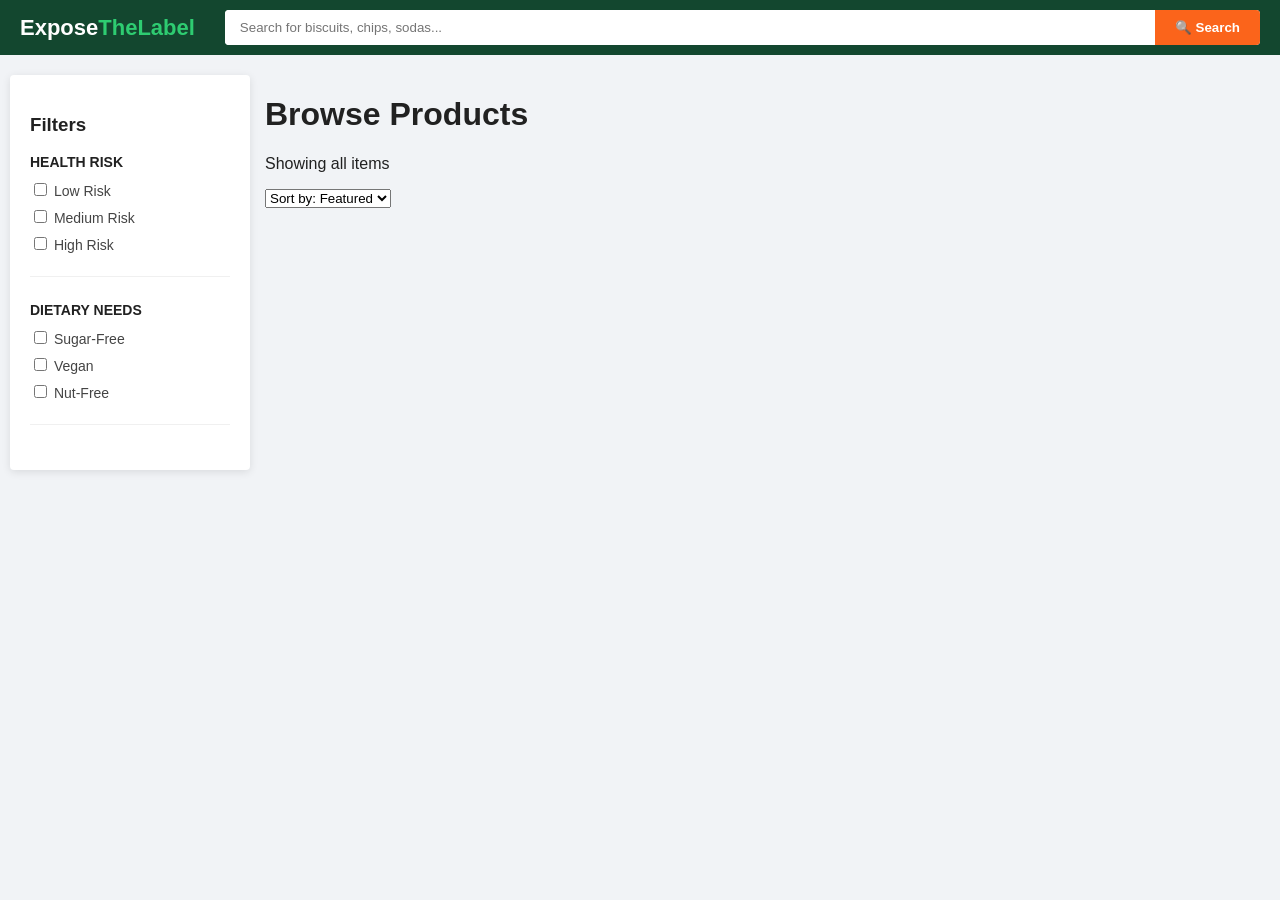
==== category.html @ d837c310 "Tikku_Files" ====
<!DOCTYPE html>
<html lang="en">
<head>
    <meta charset="UTF-8">
    <meta name="viewport" content="width=device-width, initial-scale=1.0">
    <title>Expose The Label - Browse</title>
    <link rel="stylesheet" href="category.css" />
</head>
<body>
    <nav class="top-nav">
        <div class="nav-content">
            <a class="logo-text" href="index.html">Expose<span>TheLabel</span></a>
            <div class="search-wrapper">
                <div class="search-bar-container">
                    <input id="productSearch" type="search" placeholder="Search for biscuits, chips, sodas..." />
                    <button class="search-icon-btn">🔍 Search</button>
                </div>
            </div>
        </div>
    </nav>

    <div class="main-layout">
        <aside class="sidebar">
            <h3>Filters</h3>
            <div class="filter-group">
                <h4>Health Risk</h4>
                <label><input type="checkbox" class="filter-risk" value="Low"> Low Risk</label>
                <label><input type="checkbox" class="filter-risk" value="Medium"> Medium Risk</label>
                <label><input type="checkbox" class="filter-risk" value="High"> High Risk</label>
            </div>
            <div class="filter-group">
                <h4>Dietary Needs</h4>
                <label><input type="checkbox"> Sugar-Free</label>
                <label><input type="checkbox"> Vegan</label>
                <label><input type="checkbox"> Nut-Free</label>
            </div>
        </aside>

        <main class="content-area">
            <header class="content-header">
                <div>
                    <h1 id="categoryTitle">Category</h1>
                    <p id="resultCount">Showing all items</p>
                </div>
                <div class="sort-options">
                    <select id="sortProducts">
                        <option value="default">Sort by: Featured</option>
                        <option value="risk-low">Risk: Low to High</option>
                        <option value="calories">Lowest Calories</option>
                    </select>
                </div>
            </header>

            <div id="product-container" class="product-grid">
                </div>
        </main>
    </div>

    <script src="products.js"></script>
    <script src="category.js"></script>
</body>
</html>
---- category.css ----
:root {
    --bg-1: #f1f3f6; /* Flipkart-style light grey bg */
    --accent-1: #4f9f66;
    --accent-2: #2d7f51;
    --surface: #ffffff;
    --text-main: #212121;
    --text-muted: #878787;
    --card-shadow: 0 2px 8px rgba(0,0,0,0.1);
    
    --high-risk: #ff4d4d;
    --mid-risk: #ffa500;
    --low-risk: #2ecc71;
}

body {
    margin: 0;
    font-family: Roboto, Arial, sans-serif;
    background-color: var(--bg-1);
    color: var(--text-main);
}

/* Navbar Enhancement */
.top-nav {
    background: #13472f;
    padding: 10px 0;
    color: white;
    position: sticky;
    top: 0;
    z-index: 1000;
}

.nav-content {
    max-width: 1300px;
    margin: 0 auto;
    display: flex;
    align-items: center;
    gap: 30px;
    padding: 0 20px;
}

.logo-text {
    color: white;
    text-decoration: none;
    font-size: 22px;
    font-weight: 800;
}
.logo-text span { color: var(--low-risk); }

.search-wrapper { flex: 1; }

.search-bar-container {
    display: flex;
    background: white;
    border-radius: 4px;
    overflow: hidden;
}

.search-bar-container input {
    flex: 1;
    border: none;
    padding: 10px 15px;
    outline: none;
}

.search-icon-btn {
    background: #fb641b; /* Accent orange for visibility */
    border: none;
    color: white;
    padding: 0 20px;
    cursor: pointer;
    font-weight: bold;
}

/* Layout */
.main-layout {
    max-width: 1300px;
    margin: 20px auto;
    display: grid;
    grid-template-columns: 240px 1fr;
    gap: 15px;
    padding: 0 10px;
}

/* Sidebar */
.sidebar {
    background: white;
    padding: 20px;
    border-radius: 4px;
    height: fit-content;
    box-shadow: var(--card-shadow);
}

.filter-group {
    margin-bottom: 25px;
    border-bottom: 1px solid #f0f0f0;
    padding-bottom: 15px;
}

.filter-group h4 { margin: 0 0 10px; font-size: 14px; text-transform: uppercase; }

.filter-group label {
    display: block;
    font-size: 14px;
    margin-bottom: 8px;
    cursor: pointer;
    color: #444;
}

/* Product Grid */
.product-grid {
    display: grid;
    grid-template-columns: repeat(auto-fill, minmax(230px, 1fr));
    gap: 12px;
}

.product-card {
    background: white;
    border-radius: 4px;
    padding: 15px;
    transition: box-shadow 0.3s;
    display: flex;
    flex-direction: column;
    position: relative;
    border: 1px solid transparent;
}

.product-card:hover {
    box-shadow: 0 8px 16px rgba(0,0,0,0.15);
    border-color: #f0f0f0;
}

.product-image-container {
    width: 100%;
    height: 180px;
    margin-bottom: 15px;
}

.product-image {
    width: 100%;
    height: 100%;
    object-fit: contain;
}

.product-brand {
    color: var(--text-muted);
    font-size: 12px;
    font-weight: bold;
    margin: 0;
}

.product-name {
    font-size: 16px;
    margin: 5px 0;
    height: 40px;
    overflow: hidden;
    display: -webkit-box;
    -webkit-line-clamp: 2;
    -webkit-box-orient: vertical;
}

.risk-tag {
    font-size: 11px;
    font-weight: bold;
    padding: 2px 8px;
    border-radius: 2px;
    color: white;
    width: fit-content;
}

.nutrition-preview {
    font-size: 12px;
    color: #666;
    margin: 10px 0;
    border-top: 1px solid #f9f9f9;
    padding-top: 8px;
}

.btn-view-details {
    margin-top: auto;
    background: var(--accent-1);
    color: white;
    border: none;
    padding: 8px;
    border-radius: 4px;
    font-weight: bold;
    cursor: pointer;
}

/* Risk Backgrounds */
.risk-High { background: var(--high-risk); }
.risk-Medium { background: var(--mid-risk); }
.risk-Low { background: var(--low-risk); }
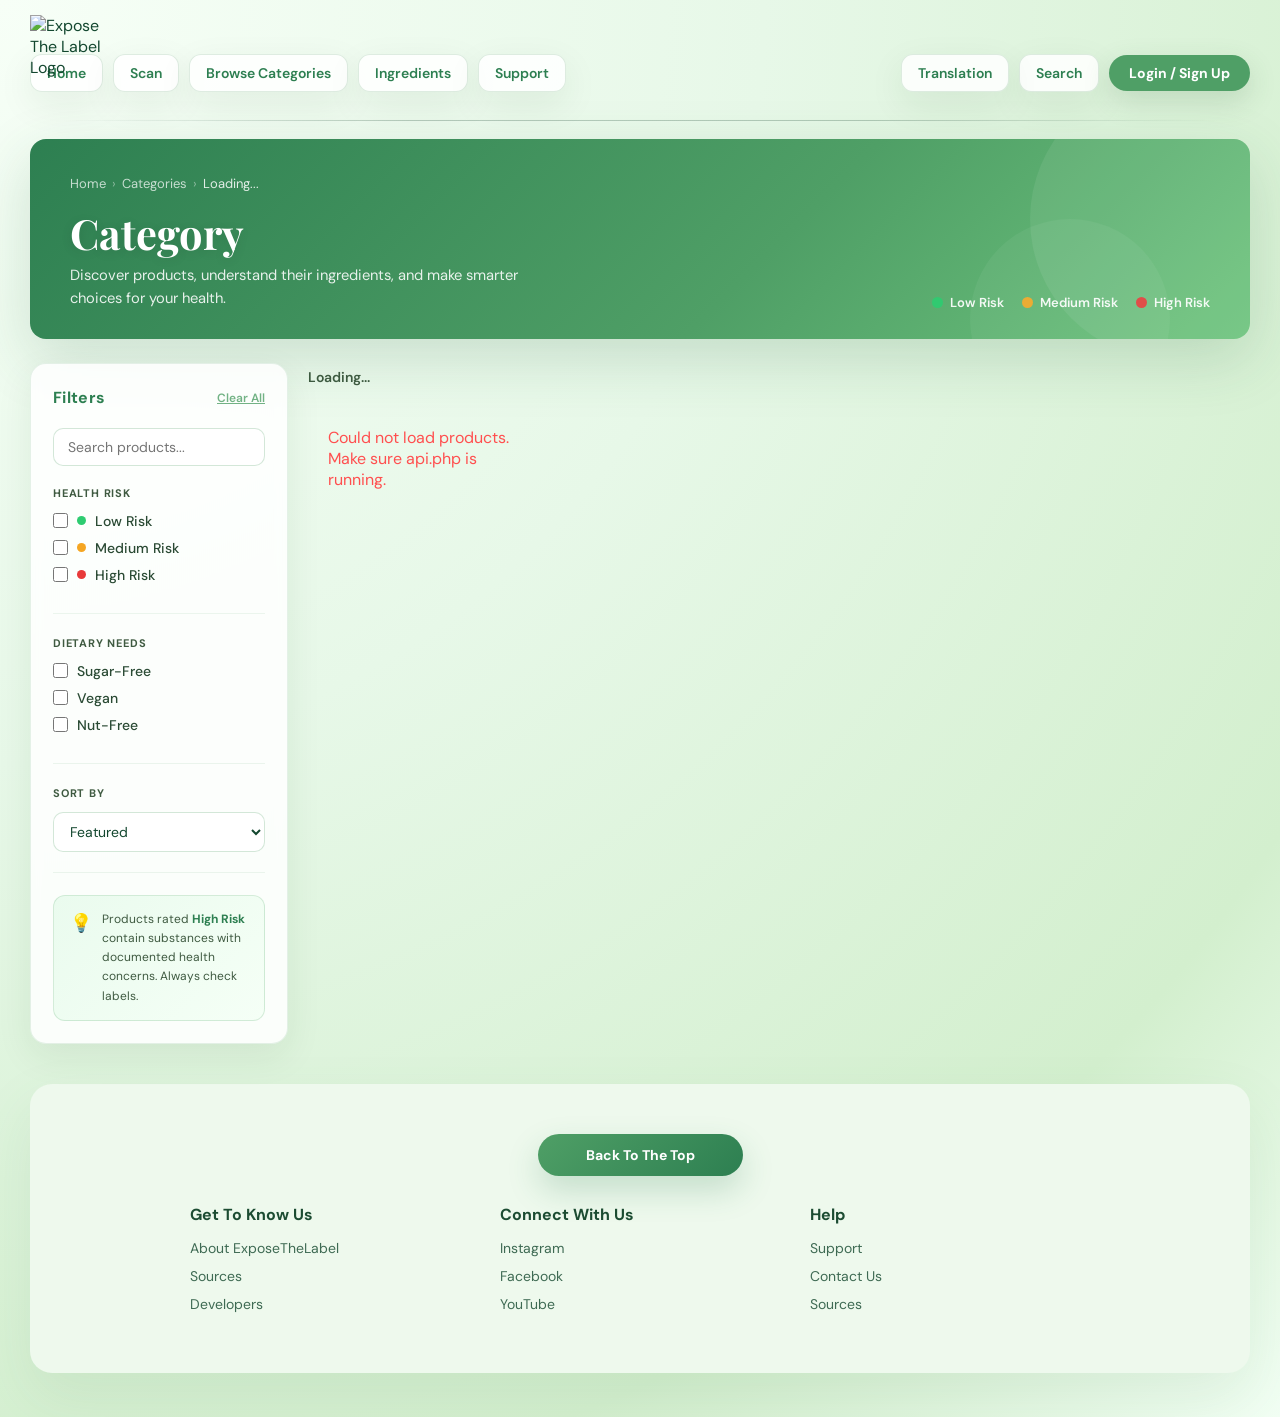
==== commit 6e95e221: "MySQL connection" ====
--- a/category.html
+++ b/category.html
@@ -3,60 +3,180 @@
 <head>
     <meta charset="UTF-8">
     <meta name="viewport" content="width=device-width, initial-scale=1.0">
-    <title>Expose The Label - Browse</title>
+    <title>Browse — Expose The Label</title>
     <link rel="stylesheet" href="category.css" />
+    <link href="https://fonts.googleapis.com/css2?family=DM+Sans:ital,wght@0,400;0,500;0,600;0,700;1,400&family=Playfair+Display:wght@700&display=swap" rel="stylesheet">
 </head>
 <body>
-    <nav class="top-nav">
-        <div class="nav-content">
-            <a class="logo-text" href="index.html">Expose<span>TheLabel</span></a>
-            <div class="search-wrapper">
-                <div class="search-bar-container">
-                    <input id="productSearch" type="search" placeholder="Search for biscuits, chips, sodas..." />
-                    <button class="search-icon-btn">🔍 Search</button>
+
+    <img id="Logo" src="logo.png" alt="Expose The Label Logo" />
+
+    <div class="page-container">
+
+        <div id="TopNavRow">
+            <div class="nav-group-left">
+                <button id="HomeButton" onclick="window.location.href='index.html'">Home</button>
+                <button id="ScanButton" onclick="window.location.href='scan.html'">Scan</button>
+
+                <div class="dropdown">
+                    <button class="dropbtn">Browse Categories</button>
+                    <div class="dropdown-content">
+                        <a href="category.html?cat=Biscuits">Biscuits</a>
+                        <a href="category.html?cat=Snacks">Snacks</a>
+                        <a href="category.html?cat=Potato%20Chips">Potato Chips</a>
+                        <a href="category.html?cat=Soft%20Drinks">Soft Drinks</a>
+                        <a href="category.html?cat=Energy%20Drinks">Energy Drinks</a>
+                        <a href="category.html?cat=Instant%20Noodles">Instant Noodles</a>
+                        <a href="category.html?cat=Breakfast%20Cereals">Breakfast Cereals</a>
+                        <a href="category.html?cat=Chocolates">Chocolates</a>
+                        <a href="category.html?cat=Ice%20Creams">Ice Creams</a>
+                        <a href="category.html?cat=Packaged%20Juices">Packaged Juices</a>
+                    </div>
+                </div>
+
+                <div class="dropdown">
+                    <button class="dropbtn">Ingredients</button>
+                    <div class="dropdown-content">
+                        <a href="#">Find Safer Alternatives</a>
+                        <a href="#">How It Works?</a>
+                        <a href="#">Risk Levels</a>
+                    </div>
+                </div>
+
+                <div class="dropdown">
+                    <button class="dropbtn">Support</button>
+                    <div class="dropdown-content">
+                        <a href="#">Sources</a>
+                        <a href="#">Submit a Product</a>
+                        <a href="#">Report an Issue</a>
+                    </div>
+                </div>
+            </div>
+
+            <div class="nav-group-right">
+                <div class="dropdown">
+                    <button class="nav-btn dropbtn">Translation</button>
+                    <div class="dropdown-content dropdown-right">
+                        <a href="#">Arabic</a>
+                        <a href="#">Hindi</a>
+                        <a href="#">English</a>
+                        <a href="#">Spanish</a>
+                    </div>
+                </div>
+                <button class="nav-btn">Search</button>
+                <button class="LoginSignUp" onclick="window.location.href='Login.html'">Login / Sign Up</button>
+            </div>
+        </div>
+
+        <div class="line"></div>
+
+        <div class="category-hero">
+            <div class="breadcrumb">
+                <a href="index.html">Home</a>
+                <span class="breadcrumb-sep">›</span>
+                <a href="index.html">Categories</a>
+                <span class="breadcrumb-sep">›</span>
+                <span id="breadcrumbCurrent">Loading...</span>
+            </div>
+            <div class="hero-inner">
+                <div class="hero-text">
+                    <h1 id="categoryTitle">Category</h1>
+                    <p id="categorySubtitle">Discover products, understand their ingredients, and make smarter choices for your health.</p>
+                </div>
+                <div class="risk-legend">
+                    <div class="legend-item"><span class="legend-dot dot-low"></span>Low Risk</div>
+                    <div class="legend-item"><span class="legend-dot dot-medium"></span>Medium Risk</div>
+                    <div class="legend-item"><span class="legend-dot dot-high"></span>High Risk</div>
+                </div>
+            </div>
+            <div id="riskSummaryBar" class="risk-summary-bar" style="display:none;"></div>
+        </div>
+
+        <div class="browse-layout">
+
+            <aside class="sidebar">
+                <div class="sidebar-header">
+                    <h3>Filters</h3>
+                    <button class="btn-clear-filters" id="clearFilters">Clear All</button>
+                </div>
+
+                <div class="search-box-wrap">
+                    <input id="productSearch" type="search" placeholder="Search products..." class="sidebar-search" />
+                </div>
+
+                <div class="filter-group">
+                    <h4>Health Risk</h4>
+                    <label class="filter-label">
+                        <input type="checkbox" class="filter-risk" value="Low">
+                        <span class="dot dot-low"></span> Low Risk
+                    </label>
+                    <label class="filter-label">
+                        <input type="checkbox" class="filter-risk" value="Medium">
+                        <span class="dot dot-medium"></span> Medium Risk
+                    </label>
+                    <label class="filter-label">
+                        <input type="checkbox" class="filter-risk" value="High">
+                        <span class="dot dot-high"></span> High Risk
+                    </label>
+                </div>
+
+                <div class="filter-group">
+                    <h4>Dietary Needs</h4>
+                    <label class="filter-label"><input type="checkbox"> Sugar-Free</label>
+                    <label class="filter-label"><input type="checkbox"> Vegan</label>
+                    <label class="filter-label"><input type="checkbox"> Nut-Free</label>
+                </div>
+
+                <div class="filter-group">
+                    <h4>Sort By</h4>
+                    <select id="sortProducts" class="sidebar-select">
+                        <option value="default">Featured</option>
+                        <option value="risk-low">Risk: Low → High</option>
+                        <option value="calories">Lowest Calories</option>
+                    </select>
+                </div>
+
+                <div class="sidebar-tip">
+                    <span class="tip-icon">💡</span>
+                    <p>Products rated <strong>High Risk</strong> contain substances with documented health concerns. Always check labels.</p>
+                </div>
+            </aside>
+
+            <main class="content-area">
+                <div class="content-toolbar">
+                    <p id="resultCount" class="result-count">Loading...</p>
+                </div>
+                <div id="product-container" class="product-grid"></div>
+            </main>
+
+        </div>
+
+        <div class="EndOfMainPage">
+            <button class="BackToTop" onclick="window.scrollTo({top:0,behavior:'smooth'})">Back To The Top</button>
+            <div class="footer-container">
+                <div class="footer-column">
+                    <h2>Get To Know Us</h2>
+                    <a href="#">About ExposeTheLabel</a>
+                    <a href="#">Sources</a>
+                    <a href="#">Developers</a>
+                </div>
+                <div class="footer-column">
+                    <h2>Connect With Us</h2>
+                    <a href="#">Instagram</a>
+                    <a href="#">Facebook</a>
+                    <a href="#">YouTube</a>
+                </div>
+                <div class="footer-column">
+                    <h2>Help</h2>
+                    <a href="#">Support</a>
+                    <a href="#">Contact Us</a>
+                    <a href="#">Sources</a>
                 </div>
             </div>
         </div>
-    </nav>
 
-    <div class="main-layout">
-        <aside class="sidebar">
-            <h3>Filters</h3>
-            <div class="filter-group">
-                <h4>Health Risk</h4>
-                <label><input type="checkbox" class="filter-risk" value="Low"> Low Risk</label>
-                <label><input type="checkbox" class="filter-risk" value="Medium"> Medium Risk</label>
-                <label><input type="checkbox" class="filter-risk" value="High"> High Risk</label>
-            </div>
-            <div class="filter-group">
-                <h4>Dietary Needs</h4>
-                <label><input type="checkbox"> Sugar-Free</label>
-                <label><input type="checkbox"> Vegan</label>
-                <label><input type="checkbox"> Nut-Free</label>
-            </div>
-        </aside>
-
-        <main class="content-area">
-            <header class="content-header">
-                <div>
-                    <h1 id="categoryTitle">Category</h1>
-                    <p id="resultCount">Showing all items</p>
-                </div>
-                <div class="sort-options">
-                    <select id="sortProducts">
-                        <option value="default">Sort by: Featured</option>
-                        <option value="risk-low">Risk: Low to High</option>
-                        <option value="calories">Lowest Calories</option>
-                    </select>
-                </div>
-            </header>
-
-            <div id="product-container" class="product-grid">
-                </div>
-        </main>
     </div>
 
-    <script src="products.js"></script>
     <script src="category.js"></script>
 </body>
 </html>
--- a/category.css
+++ b/category.css
@@ -1,192 +1,693 @@
+@import url('https://fonts.googleapis.com/css2?family=DM+Sans:ital,wght@0,400;0,500;0,600;0,700;1,400&family=Playfair+Display:wght@700&display=swap');
+
 :root {
-    --bg-1: #f1f3f6; /* Flipkart-style light grey bg */
+    --bg-1: #f7fff7;
+    --bg-2: #e7f8e8;
     --accent-1: #4f9f66;
     --accent-2: #2d7f51;
+    --muted: #3f5a41;
     --surface: #ffffff;
-    --text-main: #212121;
-    --text-muted: #878787;
-    --card-shadow: 0 2px 8px rgba(0,0,0,0.1);
-    
-    --high-risk: #ff4d4d;
-    --mid-risk: #ffa500;
+    --glass: rgba(255,255,255,0.86);
+    --card-shadow: 0 12px 36px rgba(30,60,30,0.08);
+    --high-risk: #e83a3a;
+    --mid-risk: #e07b00;
     --low-risk: #2ecc71;
-}
+    --text-main: #13472f;
+    --text-muted: #5a7a65;
+    --border: rgba(79,159,102,0.14);
+    --radius: 16px;
+}
+
+*, *::before, *::after { box-sizing: border-box; margin: 0; padding: 0; }
 
 body {
-    margin: 0;
-    font-family: Roboto, Arial, sans-serif;
-    background-color: var(--bg-1);
+    font-family: 'DM Sans', 'Segoe UI', system-ui, sans-serif;
+    background: radial-gradient(circle at top left, var(--bg-1) 0%, var(--bg-2) 40%, #d3efce 80%, #f2fff4 100%);
     color: var(--text-main);
-}
-
-/* Navbar Enhancement */
-.top-nav {
-    background: #13472f;
+    min-height: 100vh;
+    -webkit-font-smoothing: antialiased;
+}
+
+#Logo {
+    position: absolute;
+    top: 15px;
+    left: 30px;
+    width: 90px;
+    z-index: 100;
+}
+
+.page-container {
+    max-width: 1260px;
+    margin: 24px auto;
+    padding: 20px;
+}
+
+#TopNavRow {
+    display: flex;
+    justify-content: space-between;
+    align-items: center;
+    width: 100%;
     padding: 10px 0;
-    color: white;
+}
+
+.nav-group-left,
+.nav-group-right {
+    display: flex;
+    gap: 10px;
+    align-items: center;
+}
+
+button {
+    padding: 9px 16px;
+    border: 1px solid rgba(94,161,113,0.2);
+    background-color: var(--glass);
+    color: var(--accent-2);
+    cursor: pointer;
+    border-radius: 12px;
+    font-weight: 600;
+    font-family: 'DM Sans', sans-serif;
+    transition: all 0.18s ease;
+    font-size: 14px;
+    box-shadow: var(--card-shadow);
+    white-space: nowrap;
+}
+
+button:hover {
+    background-color: #f0fff2;
+    transform: translateY(-1px);
+    border-color: #71b87f;
+}
+
+.LoginSignUp {
+    padding: 9px 20px;
+    background-color: var(--accent-1);
+    color: #fff;
+    border-radius: 20px;
+    font-weight: 700;
+    border: none;
+    box-shadow: 0 10px 28px rgba(55,100,60,0.18);
+}
+
+.LoginSignUp:hover {
+    background-color: #3d8855;
+    transform: scale(1.03);
+}
+
+.dropdown {
+    position: relative;
+    display: inline-block;
+    padding-bottom: 14px;
+    margin-bottom: -14px;
+}
+
+.dropdown-content {
+    display: none;
+    position: absolute;
+    top: 100%;
+    left: 0;
+    background: #fff;
+    min-width: 210px;
+    border-radius: 12px;
+    box-shadow: 0 12px 36px rgba(0,0,0,0.13);
+    z-index: 999;
+    padding: 8px 0;
+    border: 1px solid rgba(79,159,102,0.1);
+}
+
+.dropdown-content.dropdown-right {
+    left: auto;
+    right: 0;
+}
+
+.dropdown-content a {
+    color: #0c321f;
+    padding: 11px 16px;
+    text-decoration: none;
+    display: block;
+    font-size: 14px;
+    font-weight: 500;
+    transition: background 0.15s ease, color 0.15s ease;
+}
+
+.dropdown-content a:hover {
+    background: #f0ffe8;
+    color: var(--accent-2);
+}
+
+.dropdown:hover .dropdown-content {
+    display: block;
+}
+
+.line {
+    width: 95%;
+    height: 1px;
+    background: linear-gradient(to right, transparent, #0e3f24 30%, #0e3f24 70%, transparent);
+    margin: 18px auto;
+    opacity: 0.25;
+}
+
+.category-hero {
+    background: linear-gradient(135deg, var(--accent-2) 0%, var(--accent-1) 60%, #6ec47e 100%);
+    border-radius: var(--radius);
+    padding: 36px 40px 28px;
+    margin-bottom: 24px;
+    color: #fff;
+    position: relative;
+    overflow: hidden;
+    box-shadow: 0 20px 60px rgba(40,100,60,0.18);
+}
+
+.category-hero::before {
+    content: '';
+    position: absolute;
+    top: -60px;
+    right: -60px;
+    width: 280px;
+    height: 280px;
+    border-radius: 50%;
+    background: rgba(255,255,255,0.07);
+    pointer-events: none;
+}
+
+.category-hero::after {
+    content: '';
+    position: absolute;
+    bottom: -80px;
+    right: 80px;
+    width: 200px;
+    height: 200px;
+    border-radius: 50%;
+    background: rgba(255,255,255,0.05);
+    pointer-events: none;
+}
+
+.breadcrumb {
+    font-size: 13px;
+    margin-bottom: 18px;
+    opacity: 0.85;
+    display: flex;
+    align-items: center;
+    gap: 6px;
+}
+
+.breadcrumb a {
+    color: rgba(255,255,255,0.85);
+    text-decoration: none;
+    transition: opacity 0.2s;
+}
+
+.breadcrumb a:hover { opacity: 1; text-decoration: underline; }
+
+.breadcrumb-sep { opacity: 0.5; }
+
+.hero-inner {
+    display: flex;
+    align-items: flex-end;
+    justify-content: space-between;
+    gap: 20px;
+    flex-wrap: wrap;
+}
+
+.hero-text h1 {
+    font-family: 'Playfair Display', Georgia, serif;
+    font-size: 2.6rem;
+    line-height: 1.1;
+    margin-bottom: 8px;
+    text-shadow: 0 2px 12px rgba(0,0,0,0.1);
+}
+
+.hero-text p {
+    font-size: 0.92rem;
+    opacity: 0.88;
+    max-width: 480px;
+    line-height: 1.6;
+}
+
+.risk-legend {
+    display: flex;
+    gap: 18px;
+    flex-wrap: wrap;
+}
+
+.legend-item {
+    display: flex;
+    align-items: center;
+    gap: 7px;
+    font-size: 13px;
+    font-weight: 600;
+    opacity: 0.92;
+}
+
+.legend-dot {
+    width: 11px;
+    height: 11px;
+    border-radius: 50%;
+    display: inline-block;
+    flex-shrink: 0;
+}
+
+.dot-low    { background: var(--low-risk); }
+.dot-medium { background: #f5a623; }
+.dot-high   { background: var(--high-risk); }
+
+.risk-summary-bar {
+    margin-top: 22px;
+    display: flex;
+    gap: 10px;
+    flex-wrap: wrap;
+}
+
+.risk-summary-chip {
+    display: inline-flex;
+    align-items: center;
+    gap: 6px;
+    padding: 5px 14px;
+    border-radius: 20px;
+    font-size: 12px;
+    font-weight: 700;
+    background: rgba(255,255,255,0.2);
+    backdrop-filter: blur(4px);
+}
+
+.browse-layout {
+    display: grid;
+    grid-template-columns: 258px 1fr;
+    gap: 20px;
+    align-items: start;
+}
+
+.sidebar {
+    background: var(--glass);
+    border: 1px solid var(--border);
+    border-radius: var(--radius);
+    padding: 22px;
     position: sticky;
-    top: 0;
-    z-index: 1000;
-}
-
-.nav-content {
-    max-width: 1300px;
-    margin: 0 auto;
-    display: flex;
-    align-items: center;
-    gap: 30px;
-    padding: 0 20px;
-}
-
-.logo-text {
-    color: white;
-    text-decoration: none;
-    font-size: 22px;
-    font-weight: 800;
-}
-.logo-text span { color: var(--low-risk); }
-
-.search-wrapper { flex: 1; }
-
-.search-bar-container {
-    display: flex;
-    background: white;
-    border-radius: 4px;
-    overflow: hidden;
-}
-
-.search-bar-container input {
-    flex: 1;
+    top: 20px;
+    box-shadow: var(--card-shadow);
+    backdrop-filter: blur(6px);
+}
+
+.sidebar-header {
+    display: flex;
+    align-items: center;
+    justify-content: space-between;
+    margin-bottom: 18px;
+}
+
+.sidebar-header h3 {
+    font-size: 1rem;
+    font-weight: 700;
+    color: var(--accent-2);
+    letter-spacing: 0.3px;
+}
+
+.btn-clear-filters {
+    background: none;
     border: none;
-    padding: 10px 15px;
+    box-shadow: none;
+    color: var(--accent-1);
+    font-size: 12px;
+    font-weight: 600;
+    padding: 4px 0;
+    cursor: pointer;
+    text-decoration: underline;
+    opacity: 0.8;
+}
+
+.btn-clear-filters:hover {
+    opacity: 1;
+    transform: none;
+    background: none;
+    box-shadow: none;
+}
+
+.search-box-wrap {
+    margin-bottom: 20px;
+}
+
+.sidebar-search {
+    width: 100%;
+    padding: 9px 14px;
+    border: 1.5px solid rgba(79,159,102,0.25);
+    border-radius: 10px;
+    background: #fff;
+    font-family: 'DM Sans', sans-serif;
+    font-size: 14px;
+    color: var(--text-main);
     outline: none;
-}
-
-.search-icon-btn {
-    background: #fb641b; /* Accent orange for visibility */
-    border: none;
-    color: white;
-    padding: 0 20px;
-    cursor: pointer;
-    font-weight: bold;
-}
-
-/* Layout */
-.main-layout {
-    max-width: 1300px;
-    margin: 20px auto;
-    display: grid;
-    grid-template-columns: 240px 1fr;
-    gap: 15px;
-    padding: 0 10px;
-}
-
-/* Sidebar */
-.sidebar {
-    background: white;
-    padding: 20px;
-    border-radius: 4px;
-    height: fit-content;
-    box-shadow: var(--card-shadow);
+    transition: border-color 0.2s;
+}
+
+.sidebar-search:focus {
+    border-color: var(--accent-1);
+    box-shadow: 0 0 0 3px rgba(79,159,102,0.1);
 }
 
 .filter-group {
-    margin-bottom: 25px;
-    border-bottom: 1px solid #f0f0f0;
-    padding-bottom: 15px;
-}
-
-.filter-group h4 { margin: 0 0 10px; font-size: 14px; text-transform: uppercase; }
-
-.filter-group label {
-    display: block;
-    font-size: 14px;
-    margin-bottom: 8px;
-    cursor: pointer;
-    color: #444;
-}
-
-/* Product Grid */
+    margin-bottom: 22px;
+    padding-bottom: 20px;
+    border-bottom: 1px solid rgba(79,159,102,0.1);
+}
+
+.filter-group:last-of-type {
+    border-bottom: none;
+    margin-bottom: 0;
+    padding-bottom: 0;
+}
+
+.filter-group h4 {
+    font-size: 11px;
+    font-weight: 700;
+    text-transform: uppercase;
+    letter-spacing: 0.8px;
+    color: var(--muted);
+    margin-bottom: 12px;
+}
+
+.filter-label {
+    display: flex;
+    align-items: center;
+    gap: 9px;
+    font-size: 14px;
+    font-weight: 500;
+    margin-bottom: 9px;
+    cursor: pointer;
+    color: #2a4a34;
+    transition: color 0.15s;
+}
+
+.filter-label:hover { color: var(--accent-2); }
+
+.filter-label input[type=checkbox] {
+    accent-color: var(--accent-1);
+    width: 15px;
+    height: 15px;
+    cursor: pointer;
+}
+
+.dot {
+    width: 9px;
+    height: 9px;
+    border-radius: 50%;
+    display: inline-block;
+    flex-shrink: 0;
+}
+
+.sidebar-select {
+    width: 100%;
+    padding: 9px 12px;
+    border: 1.5px solid rgba(79,159,102,0.25);
+    border-radius: 10px;
+    background: #fff;
+    font-family: 'DM Sans', sans-serif;
+    font-size: 14px;
+    color: var(--text-main);
+    outline: none;
+    cursor: pointer;
+}
+
+.sidebar-select:focus { border-color: var(--accent-1); }
+
+.sidebar-tip {
+    background: linear-gradient(135deg, #eafbee, #f5fff6);
+    border: 1px solid rgba(79,159,102,0.2);
+    border-radius: 12px;
+    padding: 14px 16px;
+    margin-top: 20px;
+    display: flex;
+    gap: 10px;
+    align-items: flex-start;
+}
+
+.tip-icon {
+    font-size: 18px;
+    flex-shrink: 0;
+    margin-top: 1px;
+}
+
+.sidebar-tip p {
+    font-size: 12px;
+    line-height: 1.6;
+    color: var(--muted);
+}
+
+.sidebar-tip strong { color: var(--accent-2); }
+
+.content-area { min-width: 0; }
+
+.content-toolbar {
+    display: flex;
+    align-items: center;
+    justify-content: space-between;
+    margin-bottom: 16px;
+    min-height: 28px;
+}
+
+.result-count {
+    font-size: 14px;
+    font-weight: 600;
+    color: var(--muted);
+}
+
 .product-grid {
     display: grid;
-    grid-template-columns: repeat(auto-fill, minmax(230px, 1fr));
-    gap: 12px;
+    grid-template-columns: repeat(auto-fill, minmax(220px, 1fr));
+    gap: 16px;
 }
 
 .product-card {
-    background: white;
-    border-radius: 4px;
-    padding: 15px;
-    transition: box-shadow 0.3s;
+    background: var(--surface);
+    border-radius: var(--radius);
+    padding: 0;
     display: flex;
     flex-direction: column;
-    position: relative;
-    border: 1px solid transparent;
+    cursor: pointer;
+    border: 1px solid rgba(79,159,102,0.1);
+    box-shadow: var(--card-shadow);
+    overflow: hidden;
+    transition: transform 0.22s ease, box-shadow 0.22s ease, border-color 0.22s ease;
+    animation: cardIn 0.35s ease both;
+}
+
+@keyframes cardIn {
+    from { opacity: 0; transform: translateY(12px); }
+    to   { opacity: 1; transform: translateY(0); }
 }
 
 .product-card:hover {
-    box-shadow: 0 8px 16px rgba(0,0,0,0.15);
-    border-color: #f0f0f0;
+    transform: translateY(-7px);
+    box-shadow: 0 24px 60px rgba(30,80,40,0.14);
+    border-color: rgba(79,159,102,0.3);
 }
 
 .product-image-container {
     width: 100%;
-    height: 180px;
-    margin-bottom: 15px;
+    height: 175px;
+    background: linear-gradient(160deg, #eafbee 0%, #f5fff6 100%);
+    display: flex;
+    align-items: center;
+    justify-content: center;
+    overflow: hidden;
+    position: relative;
 }
 
 .product-image {
     width: 100%;
     height: 100%;
     object-fit: contain;
+    padding: 12px;
+    transition: transform 0.3s ease;
+}
+
+.product-card:hover .product-image {
+    transform: scale(1.05);
+}
+
+.product-info {
+    padding: 16px;
+    display: flex;
+    flex-direction: column;
+    flex: 1;
+    gap: 6px;
 }
 
 .product-brand {
-    color: var(--text-muted);
-    font-size: 12px;
-    font-weight: bold;
-    margin: 0;
+    font-size: 11px;
+    font-weight: 700;
+    letter-spacing: 0.6px;
+    text-transform: uppercase;
+    color: var(--muted);
 }
 
 .product-name {
-    font-size: 16px;
-    margin: 5px 0;
-    height: 40px;
-    overflow: hidden;
+    font-size: 15px;
+    font-weight: 700;
+    color: var(--text-main);
+    line-height: 1.3;
     display: -webkit-box;
     -webkit-line-clamp: 2;
     -webkit-box-orient: vertical;
+    overflow: hidden;
+    min-height: 38px;
 }
 
 .risk-tag {
+    display: inline-flex;
+    align-items: center;
+    gap: 5px;
+    padding: 4px 10px;
+    border-radius: 20px;
     font-size: 11px;
-    font-weight: bold;
-    padding: 2px 8px;
-    border-radius: 2px;
-    color: white;
+    font-weight: 700;
+    letter-spacing: 0.3px;
     width: fit-content;
-}
+    margin-top: 2px;
+}
+
+.risk-High   { background: rgba(232,58,58,0.12); color: #c42b2b; border: 1px solid rgba(232,58,58,0.25); }
+.risk-Medium { background: rgba(224,123,0,0.12);  color: #a05800; border: 1px solid rgba(224,123,0,0.25); }
+.risk-Low    { background: rgba(46,204,113,0.12); color: #1a7a44; border: 1px solid rgba(46,204,113,0.25); }
 
 .nutrition-preview {
     font-size: 12px;
-    color: #666;
-    margin: 10px 0;
-    border-top: 1px solid #f9f9f9;
+    color: var(--muted);
+    display: flex;
+    gap: 8px;
     padding-top: 8px;
+    border-top: 1px solid rgba(79,159,102,0.08);
+    flex-wrap: wrap;
+}
+
+.nutrition-preview span {
+    background: rgba(79,159,102,0.07);
+    padding: 2px 8px;
+    border-radius: 6px;
+    font-weight: 500;
 }
 
 .btn-view-details {
     margin-top: auto;
-    background: var(--accent-1);
-    color: white;
+    padding-top: 12px;
+    background: linear-gradient(135deg, var(--accent-1), var(--accent-2));
+    color: #fff;
     border: none;
-    padding: 8px;
-    border-radius: 4px;
-    font-weight: bold;
-    cursor: pointer;
-}
-
-/* Risk Backgrounds */
-.risk-High { background: var(--high-risk); }
-.risk-Medium { background: var(--mid-risk); }
-.risk-Low { background: var(--low-risk); }+    padding: 10px 14px;
+    border-radius: 10px;
+    font-size: 13px;
+    font-weight: 700;
+    cursor: pointer;
+    width: 100%;
+    transition: opacity 0.2s, transform 0.15s;
+    box-shadow: 0 6px 18px rgba(45,127,81,0.22);
+    font-family: 'DM Sans', sans-serif;
+}
+
+.btn-view-details:hover {
+    opacity: 0.9;
+    transform: scale(1.02);
+}
+
+.loading-msg,
+.error-msg {
+    grid-column: 1 / -1;
+    padding: 40px 20px;
+    text-align: center;
+    font-size: 15px;
+    font-weight: 500;
+    border-radius: var(--radius);
+}
+
+.loading-msg {
+    color: var(--muted);
+    background: rgba(255,255,255,0.6);
+    animation: pulse 1.4s ease-in-out infinite;
+}
+
+@keyframes pulse {
+    0%, 100% { opacity: 1; }
+    50% { opacity: 0.5; }
+}
+
+.error-msg {
+    color: #c42b2b;
+    background: rgba(232,58,58,0.06);
+    border: 1px solid rgba(232,58,58,0.15);
+}
+
+.EndOfMainPage {
+    background: #eef9ed;
+    padding: 50px 35px;
+    margin-top: 40px;
+    border-radius: 22px;
+    color: #15492f;
+    box-shadow: 0 25px 60px rgba(80,132,91,0.1);
+}
+
+.BackToTop {
+    display: block;
+    margin: 0 auto 28px auto;
+    background: linear-gradient(135deg, var(--accent-1), var(--accent-2));
+    color: #fff;
+    padding: 12px 48px;
+    border-radius: 999px;
+    border: none;
+    font-weight: 700;
+    font-size: 14px;
+    box-shadow: 0 14px 32px rgba(45,127,81,0.22);
+    cursor: pointer;
+    transition: opacity 0.2s, transform 0.2s;
+}
+
+.BackToTop:hover {
+    opacity: 0.88;
+    transform: translateY(-2px);
+}
+
+.footer-container {
+    display: flex;
+    justify-content: space-between;
+    gap: 30px;
+    flex-wrap: wrap;
+    max-width: 900px;
+    margin: 0 auto;
+}
+
+.footer-column {
+    flex: 1;
+    min-width: 150px;
+    display: flex;
+    flex-direction: column;
+}
+
+.footer-column h2 {
+    color: #1c4c32;
+    margin-bottom: 14px;
+    font-size: 16px;
+    font-weight: 700;
+}
+
+.footer-column a {
+    display: block;
+    color: #3e6a53;
+    margin-bottom: 10px;
+    font-size: 14px;
+    text-decoration: none;
+    transition: color 0.2s;
+}
+
+.footer-column a:hover { color: #16422d; }
+
+@media (max-width: 900px) {
+    .browse-layout { grid-template-columns: 1fr; }
+    .sidebar { position: static; }
+    .hero-text h1 { font-size: 2rem; }
+    .hero-inner { flex-direction: column; align-items: flex-start; }
+    .product-grid { grid-template-columns: repeat(auto-fill, minmax(170px, 1fr)); }
+    #Logo { width: 65px; top: 10px; left: 14px; }
+}
+
+@media (max-width: 600px) {
+    #TopNavRow { flex-wrap: wrap; gap: 8px; }
+    .page-container { padding: 12px; }
+    .category-hero { padding: 24px 20px 20px; }
+}
